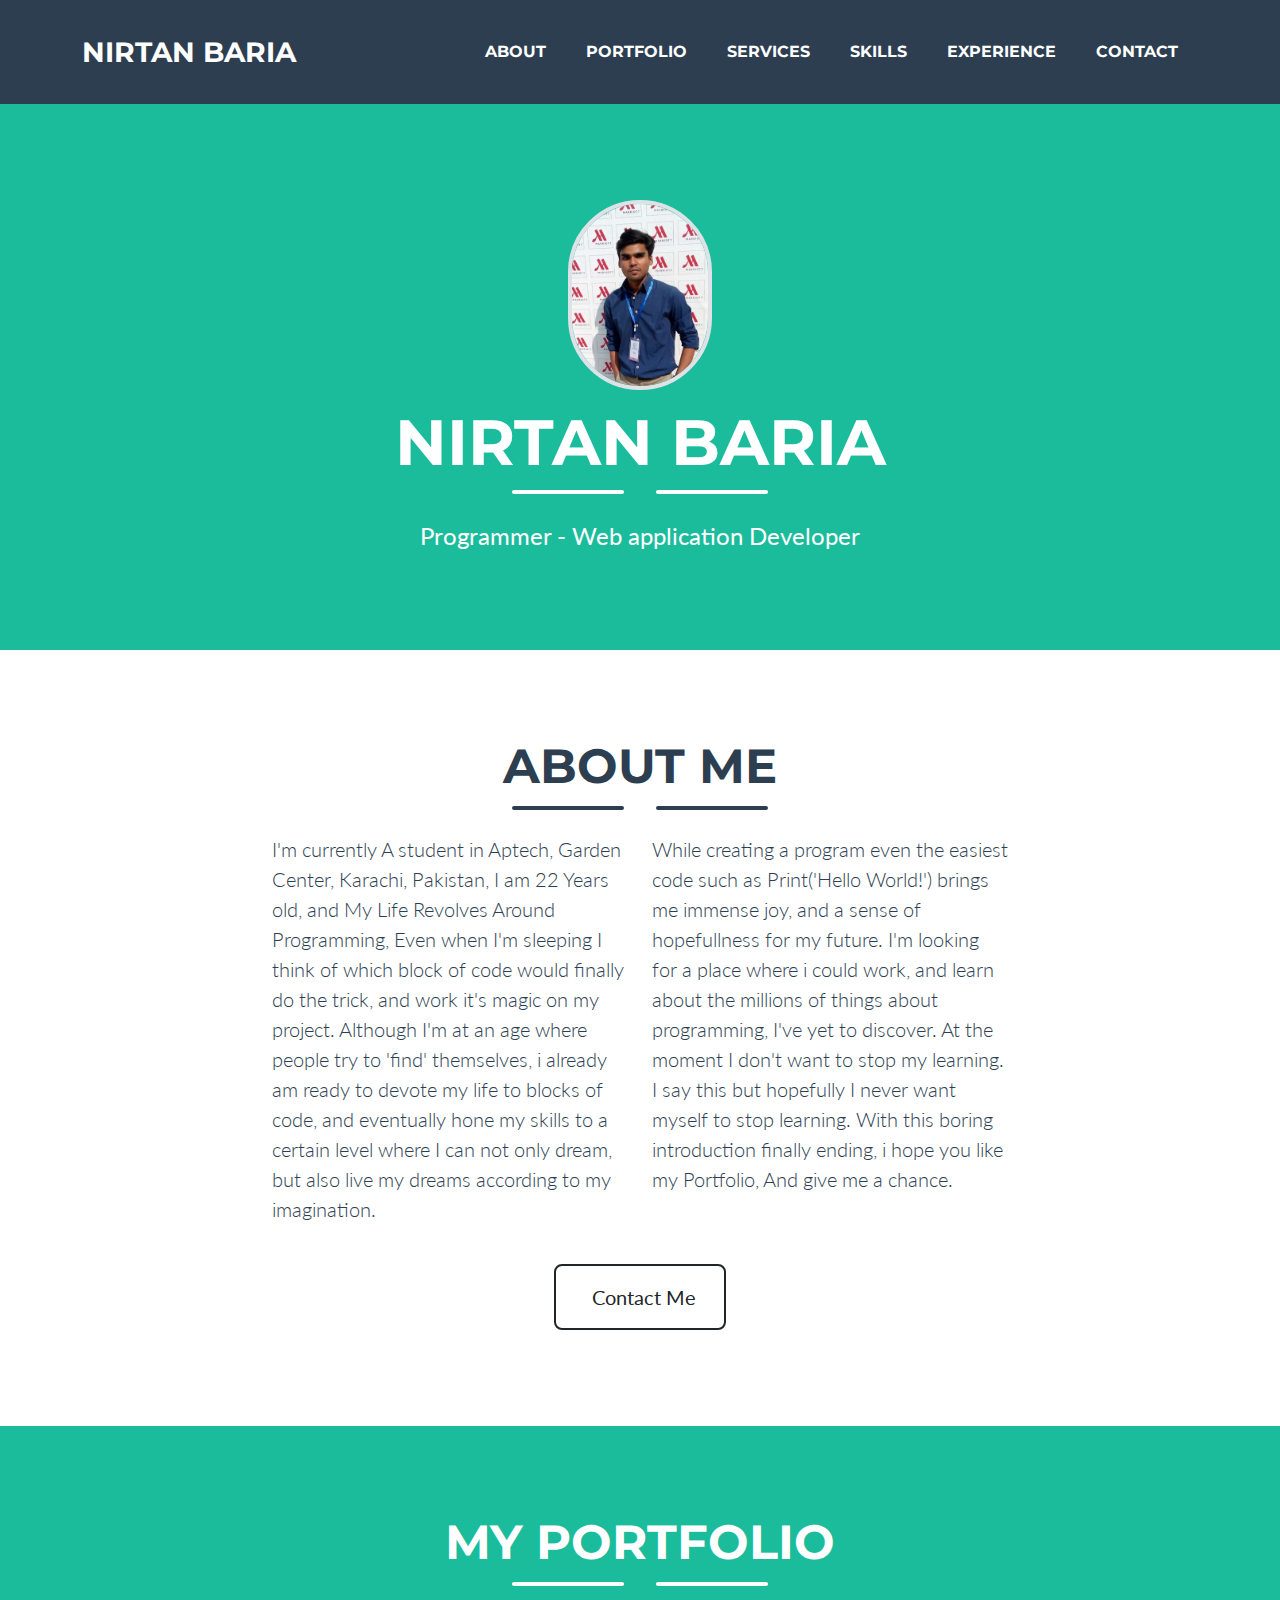
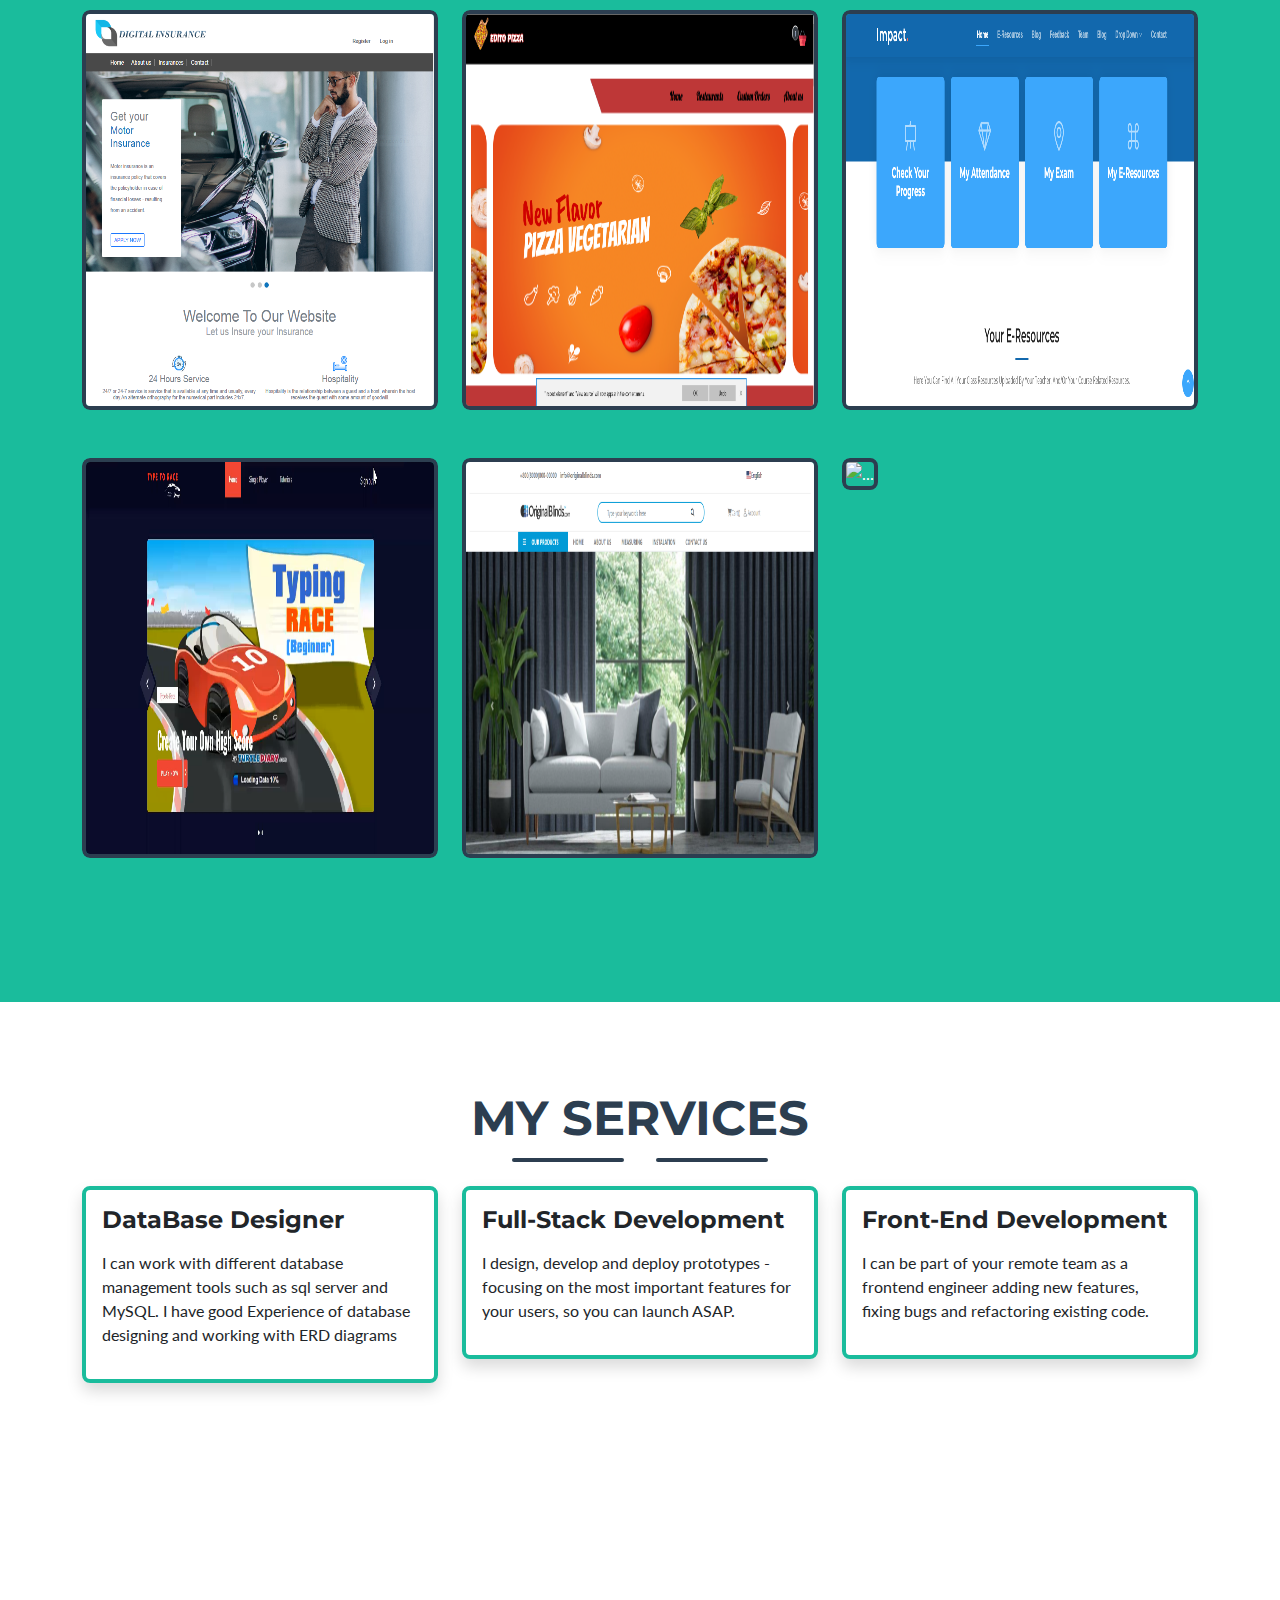
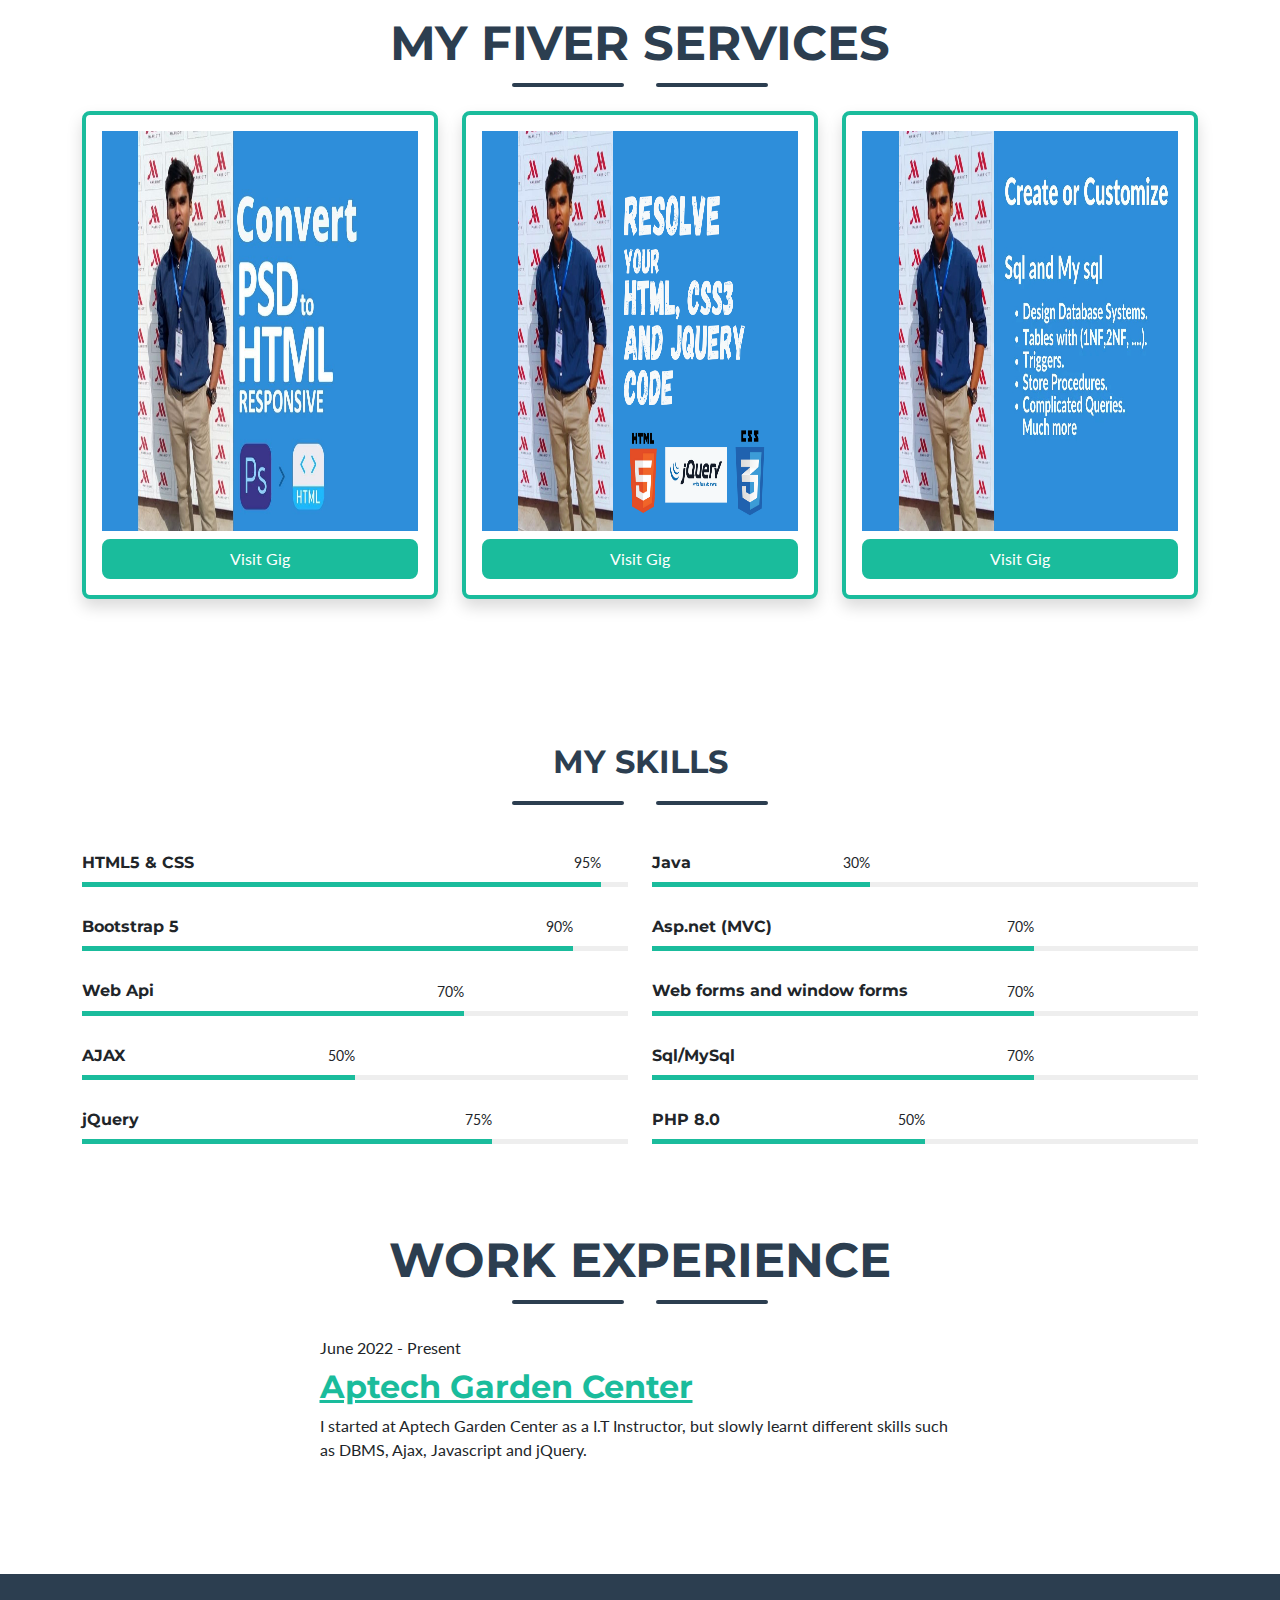
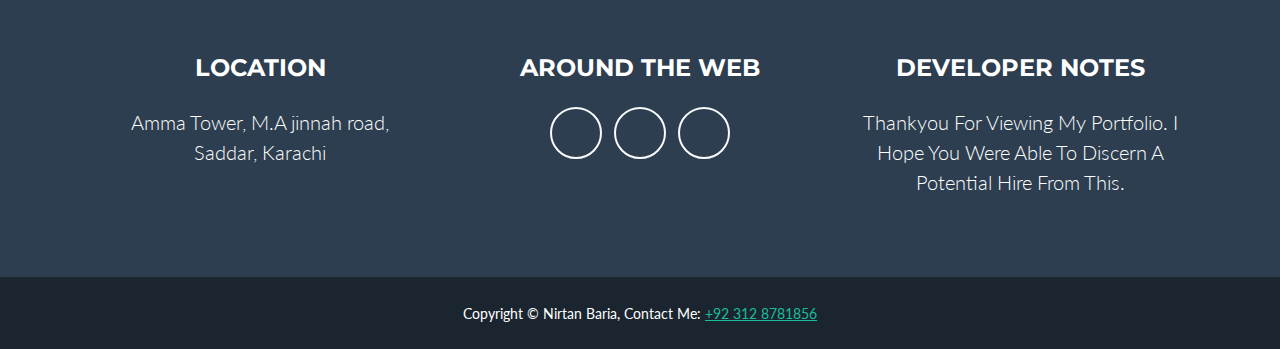
==== index.html @ 2ecce1dc "initial-commit" ====
<!DOCTYPE html>
<html lang="en">
    <head>
        <meta charset="utf-8" />
        <meta name="viewport" content="width=device-width, initial-scale=1,
            shrink-to-fit=no" />
        <meta name="description" content="" />
        <meta name="author" content="" />
        <title>Nirtan Baria</title>
        <!-- Favicon-->
        <link rel="icon" type="image/x-icon" href="assets/favicon.ico" />
        <!-- Font Awesome icons (free version)-->
        <script src="https://use.fontawesome.com/releases/v6.1.0/js/all.js"
            crossorigin="anonymous"></script>
        <!-- Google fonts-->
        <link href="https://fonts.googleapis.com/css?family=Montserrat:400,700"
            rel="stylesheet" type="text/css" />
        <link
            href="https://fonts.googleapis.com/css?family=Lato:400,700,400italic,700italic"
            rel="stylesheet" type="text/css" />
        <!-- Core theme CSS (includes Bootstrap)-->
        <link rel="stylesheet" href="css/progressbar.css">
        <link href="css/styles.css" rel="stylesheet" />
    </head>
    <body id="page-top">
        <!-- Navigation-->
        <nav class="navbar navbar-expand-lg bg-secondary text-uppercase
            fixed-top" id="mainNav">
            <div class="container">
                <a class="navbar-brand" href="#page-top">Nirtan Baria</a>
                <button class="navbar-toggler text-uppercase font-weight-bold
                    bg-primary text-white rounded" type="button"
                    data-bs-toggle="collapse" data-bs-target="#navbarResponsive"
                    aria-controls="navbarResponsive" aria-expanded="false"
                    aria-label="Toggle navigation">
                    Menu
                    <i class="fas fa-bars"></i>
                </button>
                <div class="collapse navbar-collapse" id="navbarResponsive">
                    <ul class="navbar-nav ms-auto">
                        <li class="nav-item mx-0 mx-lg-1"><a class="nav-link
                            py-3 px-0 px-lg-3 rounded" href="#about">About</a></li>
                        <li class="nav-item mx-0 mx-lg-1"><a class="nav-link
                            py-3 px-0 px-lg-3 rounded" href="#portfolio">Portfolio</a>
                        </li>
                        <li class="nav-item mx-0 mx-lg-1">
                            <a class="nav-link py-3 px-0 px-lg-3 rounded" href="#services">Services</a>
                        </li>
                        <li class="nav-item mx-0 mx-lg-1">
                            <a class="nav-link py-3 px-0 px-lg-3 rounded" href="#skills">Skills</a>
                        </li>
                        <li class="nav-item mx-0 mx-lg-1">
                            <a class="nav-link py-3 px-0 px-lg-3 rounded" href="#work">Experience</a>
                        </li>
                        <li class="nav-item mx-0 mx-lg-1"><a class="nav-link py-3 px-0 px-lg-3 rounded" href="mailto:nirten2008f@aptechgdn.net">Contact</a></li>
                    </ul>
                </div>
            </div>
        </nav>
        <!-- Masthead-->
        <header class="masthead bg-primary text-white text-center">
            <div class="container d-flex align-items-center flex-column">
                <!-- Masthead Avatar Image-->
                <img src="Images/My_image (2).jpg" alt="Nirtan Baria" width="144" class="mx-auto rounded-pill border border-4 overflow-hidden"/>
                <!-- Masthead Heading-->
                <h1 class="masthead-heading mt-4 text-uppercase mb-0">Nirtan Baria</h1>
                <!-- Icon Divider-->
                <div class="divider-custom divider-light">
                    <div class="divider-custom-line"></div>
                    <div class="divider-custom-icon"><i class="fas fa-star"></i></div>
                    <div class="divider-custom-line"></div>
                </div>
                <!-- Masthead Subheading-->
                <p class="masthead-subheading font-weight-light mb-0">Programmer - Web application Developer</p>
            </div>
        </header>
        <!-- About Section-->
        <section class="page-section text-secondary mb-0" id="about">
            <div class="container">
                <!-- About Section Heading-->
                <h2 class="page-section-heading text-center text-uppercase
                    text-secondary">About Me</h2>
                <!-- Icon Divider-->
                <div class="divider-custom divider-dark">
                    <div class="divider-custom-line"></div>
                    <div class="divider-custom-icon"><i class="fas fa-star"></i></div>
                    <div class="divider-custom-line"></div>
                </div>
                <!-- About Section Content-->
                <div class="row">
                    <div class="col-lg-4 ms-auto"><p class="lead">I'm currently A student in Aptech, Garden Center, Karachi, Pakistan, I am 22 Years old,
                        and My Life Revolves Around Programming, Even when I'm sleeping I think of which block of code would finally
                        do the trick, and work it's magic on my project. Although I'm at an age where people try to 'find' themselves, i already am 
                        ready to devote my life to blocks of code, and eventually hone my skills to a certain level where I can not only dream,
                        but also live my dreams according to my imagination.</p></div>
                    <div class="col-lg-4 me-auto"><p class="lead">While creating a program even the easiest code such as Print('Hello World!')
                        brings me immense joy, and a sense of hopefullness for my future. I'm looking for a place where i could work, and learn about the millions of things about programming, I've yet to discover.
                        At the moment I don't want to stop my learning. I say this but hopefully I never want myself to stop learning. With this boring introduction finally 
                    ending, i hope you like my Portfolio, And give me a chance.</p></div>
                </div>
                <!-- About Section Button-->
                <div class="text-center mt-4">
                    <a class="btn btn-xl btn-outline-dark"
                        href="mailto:nirten2008f@aptechgdn.net">
                        <i class="fas fa-envelope-open me-2"></i>
                        Contact Me
                    </a>
                </div>
            </div>
        </section>
        <!-- Portfolio Section-->
        <section class="page-section bg-primary text-white portfolio" id="portfolio">
            <div class="container">
                <!-- Portfolio Section Heading-->
                <h2 class="page-section-heading text-center text-uppercase
                    text-white mb-0">My Portfolio</h2>
                <!-- Icon Divider-->
                <div class="divider-custom divider-light">
                    <div class="divider-custom-line"></div>
                    <div class="divider-custom-icon"><i class="fas fa-star"></i></div>
                    <div class="divider-custom-line"></div>
                </div>
                <!-- Portfolio Grid Items-->
                <div class="row justify-content-center">
                    <!-- Portfolio Item 1-->
                    <div  style="align-items:center;display:flex;justify-content: center;" class="col-md-6 col-lg-4 mb-5">
                        <style>
                            .Project_Title{
                                height: 20vh;
                                width: 100%;
                                display: flex;
                                justify-content: center;
                                align-items: center;
                                flex-direction: column;
                                justify-content: space-evenly;
                                text-align: center;
                            }
                            .Project_Title p{
                                border:1px solid black;
                                font-size: 40px;
                                color: grey;
                                border-radius: 10px;
                                font-weight: bolder;
                                background-color: white;
                                padding:20px
                            }
                            </style>
                        <div class="portfolio-item mx-auto"
                        data-bs-toggle="modal"
                        data-bs-target="#portfolioModal1">
                        <div class="portfolio-item-caption d-flex
                            align-items-center justify-content-center h-100
                            w-100">
                            <div class="Project_Title">
                                    <p> Ditigal Insurance Company</p>                       
                                    <button class="btn btn-primary seemore"  >See Project</button>
                                 </div>  
                            <div class="portfolio-item-caption-content
                                text-center text-white"></div>
                        </div>
                        <img class="img-fluid border border-secondary border-4 rounded" src="Images/digitalinsurnce.PNG" alt="..."/>
                    </div>        
                    </div>
                    <!-- Portfolio Item 2-->
                    <div class="col-md-6 col-lg-4 mb-5">
                            <div class="portfolio-item mx-auto"
                            data-bs-toggle="modal"
                            data-bs-target="#portfolioModal1">
                            <div class="portfolio-item-caption d-flex
                                align-items-center justify-content-center h-100
                                w-100">
                                <div class="Project_Title">
                                        <p>Edito Pizza</p>                       
                                        <button class="btn btn-primary seemore">See Project</button>
                                     </div>  
                                <div class="portfolio-item-caption-content
                                    text-center text-white"></i></div>
                            </div>
                            <img class="img-fluid border border-secondary border-4 rounded" src="Images/edito.PNG" alt="..."/>
                        </div>    
                    </div>
                    <!-- Portfolio Item 3-->
                    <div class="col-md-6 col-lg-4 mb-5">
                            <div class="portfolio-item mx-auto"
                            data-bs-toggle="modal"
                            data-bs-target="#portfolioModal1">
                            <div class="portfolio-item-caption d-flex
                                align-items-center justify-content-center h-100
                                w-100">
                                <div class="Project_Title">
                                        <p>E-Studiez</p>                       
                                        <button class="btn btn-primary seemore">See Project</button>
                                     </div>  
                                <div class="portfolio-item-caption-content
                                    text-center text-white"></i></div>
                            </div>
                            <img class="img-fluid border border-secondary border-4 rounded" src="Images/document - Google Chrome 8_21_2022 7_24_20 PM.png" alt="..."/>
                        </div>    
                    </div>
                    <!-- Portfolio Item 4-->
                    <div class="col-md-6 col-lg-4 mb-5">
                            <div class="portfolio-item mx-auto"
                            data-bs-toggle="modal"
                            data-bs-target="#portfolioModal1">
                            <div class="portfolio-item-caption d-flex
                                align-items-center justify-content-center h-100
                                w-100">
                                <div class="Project_Title">
                                        <p>Type to Race</p>                       
                                        <button class="btn btn-primary seemore">See Project</button>
                                     </div>  
                                <div class="portfolio-item-caption-content
                                    text-center text-white"></i></div>
                            </div>
                            <img class="img-fluid border border-secondary border-4 rounded" src="Images/Movies & TV 11_17_2022 10_42_29 AM.png" alt="..."/>
                        </div>    
                    </div>
                    <!-- Portfolio Item 5-->
                    <div class="col-md-6 col-lg-4 mb-5">
                            <div class="portfolio-item mx-auto"
                            data-bs-toggle="modal"
                            data-bs-target="#portfolioModal1">
                            <div class="portfolio-item-caption d-flex
                                align-items-center justify-content-center h-100
                                w-100">
                                <div class="Project_Title">
                                        <p>Blinds Store</p>                       
                                        <button class="btn btn-primary seemore">See Project</button>
                                     </div>  
                                <div class="portfolio-item-caption-content
                                    text-center text-white"></i></div>
                            </div>
                            <img class="img-fluid border border-secondary border-4 rounded" src="Images/blinds.PNG" alt="..."/>
                        </div>    
                    </div>
                    <!-- Portfolio Item 6-->
                    <div class="col-md-6 col-lg-4 mb-5">
                            <div class="portfolio-item mx-auto"
                            data-bs-toggle="modal"
                            data-bs-target="#portfolioModal1">
                            <div class="portfolio-item-caption d-flex
                                align-items-center justify-content-center h-100
                                w-100">
                                <div class="Project_Title">
                                        <p>E-commerce</p>                       
                                        <button class="btn btn-primary seemore">See Project</button>
                                     </div>  
                                <div class="portfolio-item-caption-content
                                    text-center text-white"></i></div>
                            </div>
                            <img class="img-fluid border border-secondary border-4 rounded" src="Images/" alt="..."/>
                        </div>    
                    </div>
                </div>
       
            </div>
        </section>
        <!-- Services -->
        <section class="page-section portfolio" id="services">
            <div class="container">
                <!-- Portfolio Section Heading-->
                <h2 class="page-section-heading text-center text-uppercase
                    text-secondary mb-0">My Services</h2>
                <!-- Icon Divider-->
                <div class="divider-custom">
                    <div class="divider-custom-line"></div>
                    <div class="divider-custom-icon"><i class="fas fa-star"></i></div>
                    <div class="divider-custom-line"></div>
                </div>
                <!-- Portfolio Grid Items-->
                <div class="row justify-content-center">
                    <!-- Portfolio Item 1-->
                    <div class="col-md-6 col-lg-4 mb-5">
                        <div class="portfolio-item mx-auto" style="overflow: visible;">
                            <div class="d-flex align-items-center justify-content-center h-100 w-100 shadow rounded p-3 border border-primary border-4">
                                <div class="p-8 md:p-5 bg-neutral-50">
                                    <h4 class="text-lg mb-3">DataBase Designer</h4>
                                    <p> I can work with different database management tools such as sql server and MySQL. I have good Experience of database designing and working with ERD diagrams  </p>
                                </div>
                            </div>
                        </div>
                    </div>
                    <!-- Portfolio Item 2-->
                    <div class="col-md-6 col-lg-4 mb-5">
                        <div class="portfolio-item mx-auto" style="overflow: visible;">
                            <div class="d-flex align-items-center justify-content-center h-100 w-100 shadow rounded p-3 border border-primary border-4">
                                <div class="p-8 md:p-5 bg-neutral-50">
                                    <h4 class="text-lg mb-3">Full-Stack Development</h4>
                                    <p>
                                        I design, develop and deploy prototypes - focusing on the most important features for your users, so you can launch ASAP.
                                    </p>
                                </div>
                            </div>
                        </div>
                    </div>
                    <!-- Portfolio Item 3-->
                <div class="col-md-6 col-lg-4 mb-5">
                        <div class="portfolio-item mx-auto" style="overflow: visible;">
                            <div class="d-flex align-items-center justify-content-center h-100 w-100 shadow rounded p-3 border border-primary border-4">
                                <div class="p-8 md:p-5 bg-neutral-50">
                                    <h4 class="text-lg mb-3">Front-End Development </h4>
                                    <p>
                                        I can be part of your remote team as a frontend engineer adding new features, fixing bugs and refactoring existing code.
                                    </p>
                                </div>
                            </div>
                        </div>
                    </div> 
                </div>
            </div>
        </section>
         <!-- Fiver Section -->
         <section class="page-section portfolio" id="services">
                <div class="container">
                    <!-- Portfolio Section Heading-->
                    <h2 class="page-section-heading text-center text-uppercase
                        text-secondary mb-0">My Fiver Services</h2>
                    <!-- Icon Divider-->
                    <div class="divider-custom">
                        <div class="divider-custom-line"></div>
                        <div class="divider-custom-icon"><i class="fas fa-star"></i></div>
                        <div class="divider-custom-line"></div>
                    </div>
                    <!-- Portfolio Grid Items-->
                    <div class="row justify-content-center">
                        <!-- Portfolio Item 1-->
                        <div class="col-md-6 col-lg-4 mb-5">
                            <div class="portfolio-item mx-auto" style="overflow: visible;">
                                <div class="d-flex align-items-center justify-content-center h-100 w-100 shadow rounded p-3 border border-primary border-4">
                                        <div class="Portfolio_Title">
                                                <img src="./assets/fiverrImage/Add a heading.jpg" class="img-fluid w-100" alt="">
                                              <button class="btn btn-primary w-100 mt-2" onclick="window.location.href = 'https://www.fiverr.com/share/g5ZmLb';" >Visit Gig</button>
                                        </div>
                                </div>
                            </div>
                        </div>
                        <!-- Portfolio Item 2-->
                        <div class="col-md-6 col-lg-4 mb-5">
                            <div class="portfolio-item mx-auto" style="overflow: visible;">
                                <div class="d-flex align-items-center justify-content-center h-100 w-100 shadow rounded p-3 border border-primary border-4">
                                        <div class="Portfolio_Title">
                                                <img src="./assets/fiverrImage/Resolve_errors.png" class="img-fluid w-100" alt="">
                                              <button class="btn btn-primary w-100 mt-2" onclick="window.location.href = 'https://www.fiverr.com/share/NYzBAV';" >Visit Gig</button>
                                        </div>
                                </div>
                            </div>
                        </div>
                        <!-- Portfolio Item 3-->
                    <div class="col-md-6 col-lg-4 mb-5">
                            <div class="portfolio-item mx-auto" style="overflow: visible;">
                                <div class="d-flex align-items-center justify-content-center h-100 w-100 shadow rounded p-3 border border-primary border-4">
                                        <div class="Portfolio_Title">
                                                <img src="./assets/fiverrImage/databaseimag.jpeg" class="img-fluid w-100" alt="">
                                              <button class="btn btn-primary w-100 mt-2" onclick="window.location.href = 'https://www.fiverr.com/share/5NBG46'" >Visit Gig</button>
                                        </div>
                                </div>
                            </div>
                        </div> 
                    </div>
                </div>
            </section>
        <!-- Skills Section -->
        <div class="container" id="skills">
            <!-- Portfolio Section Heading-->
                <h2 class="page-section-heading text-center text-uppercase
                    text-secondary mb-0">My Skills</h2>
                <!-- Icon Divider-->
                <div class="divider-custom">
                    <div class="divider-custom-line"></div>
                    <div class="divider-custom-icon"><i class="fas fa-star"></i></div>
                    <div class="divider-custom-line"></div>
                </div>
            <!-- <div class="row sm-m-25px-b m-35px-b">
                <div class="col-md-12">
                    <div class="section-title">
                        <h3 class="dark-color text-uppercase">My Skills</h3>
                        <p class="text-uppercase small">A Lead UX &amp; UI designer based in Canada</p>
                    </div>
                </div>
            </div> -->
            <div class="row justify-content-between">
                <div class="col-lg-6 m-15px-tb mt-4">
                    <!-- skill -->
                    <div class="skill-lt">
                        <h6 class="dark-color">HTML5 & CSS</h6>
                        <div class="skill-bar">
                            <div class="skill-bar-in bg-primary" role="progressbar" aria-valuenow="95" aria-valuemin="0" aria-valuemax="100" style="width: 95%;">
                                <span>95%</span>
                            </div>
                        </div>
                    </div>
                    <!-- end skill -->
                    <!-- skill -->
                    <div class="skill-lt">
                        <h6 class="dark-color">Bootstrap 5</h6>
                        <div class="skill-bar">
                            <div class="skill-bar-in bg-primary" role="progressbar" aria-valuenow="90" aria-valuemin="0" aria-valuemax="100" style="width: 90%;">
                                <span>90%</span>
                            </div>
                        </div>
                    </div>
                    <!-- end skill -->
                    <!-- skill -->
                    <div class="skill-lt">
                        <h6 class="dark-color">Web Api</h6>
                        <div class="skill-bar">
                            <div class="skill-bar-in bg-primary" role="progressbar" aria-valuenow="70" aria-valuemin="0" aria-valuemax="100" style="width: 70%;">
                                <span>70%</span>
                            </div>
                        </div>
                    </div><!-- /skill -->
                    <!-- end skill -->
                    <!-- skill -->
                    <div class="skill-lt">
                        <h6 class="dark-color">AJAX</h6>
                        <div class="skill-bar">
                            <div class="skill-bar-in bg-primary" role="progressbar" aria-valuenow="50" aria-valuemin="0" aria-valuemax="100" style="width: 50%;">
                                <span>50%</span>
                            </div>
                        </div>
                    </div>
                    <!-- end skill -->
                    <!-- skill -->
                    <div class="skill-lt">
                        <h6 class="dark-color">jQuery</h6>
                        <div class="skill-bar">
                            <div class="skill-bar-in bg-primary" role="progressbar" aria-valuenow="75" aria-valuemin="0" aria-valuemax="100" style="width: 75%;">
                                <span>75%</span>
                            </div>
                        </div>
                    </div>
                    <!-- end skill -->
                </div>
                <div class="col-lg-6 m-15px-tb mt-4">
                    <!-- skill -->
                    <div class="skill-lt">
                        <h6 class="dark-color">Java</h6>
                        <div class="skill-bar">
                            <div class="skill-bar-in bg-primary" role="progressbar" aria-valuenow="40" aria-valuemin="0" aria-valuemax="100" style="width: 40%;">
                                <span>30%</span>
                            </div>
                        </div>
                    </div>
                    <!-- end skill -->
                    <!-- skill -->
                    <div class="skill-lt">
                        <h6 class="dark-color">Asp.net (MVC)</h6>
                        <div class="skill-bar">
                            <div class="skill-bar-in bg-primary" role="progressbar" aria-valuenow="70" aria-valuemin="0" aria-valuemax="100" style="width: 70%;">
                                <span>70%</span>
                            </div>
                        </div>
                    </div>
                    <!-- end skill -->
                    <!-- skill -->
                    <div class="skill-lt">
                        <h6 class="dark-color">Web forms and window forms</h6>
                        <div class="skill-bar">
                            <div class="skill-bar-in bg-primary" role="progressbar" aria-valuenow="70" aria-valuemin="0" aria-valuemax="100" style="width: 70%;">
                                <span>70%</span>
                            </div>
                        </div>
                    </div><!-- /skill -->
                    <!-- end skill -->
                    <!-- skill -->
                    <div class="skill-lt">
                        <h6 class="dark-color">Sql/MySql</h6>
                        <div class="skill-bar">
                            <div class="skill-bar-in bg-primary" role="progressbar" aria-valuenow="70" aria-valuemin="0" aria-valuemax="100" style="width: 70%;">
                                <span>70%</span>
                            </div>
                        </div>
                    </div>
                    <!-- end skill -->
                    <!-- skill -->
                    <div class="skill-lt">
                        <h6 class="dark-color">PHP 8.0</h6>
                        <div class="skill-bar">
                            <div class="skill-bar-in bg-primary" role="progressbar" aria-valuenow="50" aria-valuemin="0" aria-valuemax="100" style="width: 50%;">
                                <span>50%</span>
                            </div>
                        </div>
                    </div>
                    <!-- end skill -->
                </div>
            </div>
        </div>
        <!-- Contact Section-->
        <section class="page-section" id="work">
            <div class="container">
                <!-- Contact Section Heading-->
                <h2 class="page-section-heading text-center text-uppercase
                    text-secondary mb-0">Work Experience</h2>
                <!-- Icon Divider-->
                <div class="divider-custom">
                    <div class="divider-custom-line"></div>
                    <div class="divider-custom-icon"><i class="fas fa-star"></i></div>
                    <div class="divider-custom-line"></div>
                </div>
                <!-- Contact Section Form-->
                <div class="row justify-content-center">
                    <div class="col-lg-8 col-xl-7">
                        <section class="my-16">
                            <div>
                                <div class="mb-10 md:flex md:space-x-8">
                                    <p class="text-gray-500 text-sm my-2
                                        md:w-3/12 md:text-right pt-1.5">June 2022<!-- -->
                                        - <!-- -->Present</p>
                                        <div class="md:flex flex-wrap items-center justify-between md:w-8/12">
                                        <div class="flex my-2">
                                            <h2 class="text-xl mr-5">
                                                <a href="https://www.facebook.com/AptechGardenCenter/" target="_blank" rel="nofollow noreferrer">Aptech Garden Center</a>
                                            </h2>
                                        </div>
                                        <p>I started at Aptech Garden Center as a I.T Instructor, but slowly learnt different skills
                                            such as DBMS, Ajax, Javascript and jQuery. </p>
                                        </div>
                                    </div>
                            </section>

                        </div>
                    </div>
                </div>
            </section>
            <!-- Footer-->
            <footer class="footer text-center">
                <div class="container">
                    <div class="row">
                        <!-- Footer Location-->
                        <div class="col-lg-4 mb-5 mb-lg-0">
                            <h4 class="text-uppercase mb-4">Location</h4>
                            <p class="lead mb-0">
                                Amma Tower, M.A jinnah road,
                                <br />
                                Saddar, Karachi
                            </p>
                        </div>
                        <!-- Footer Social Icons-->
                        <div class="col-lg-4 mb-5 mb-lg-0 mb-4">
                            <h4 class="text-uppercase mb-4">Around the Web</h4>
                            <a class="btn btn-outline-light btn-social mx-1"
                                href="https://github.com/CodeWithNirtan?tab=repositories" target="_blank"><i class="fab fa-fw fa-github"></i></a>
                            <a class="btn btn-outline-light btn-social mx-1"
                                href="https://www.linkedin.com/in/nirten-0bb4511b8/" target="_blank"><i class="fab fa-fw fa-linkedin-in"></i></a>
                            <a class="btn btn-outline-light btn-social mx-1"
                                href="mailto:nirten2008f@aptechgdn.net" target="_blank"><i class="fas fa-envelope-open"></i></a> 
                        </div>
                        <!-- Footer About Text-->
                        <div class="col-lg-4">
                            <h4 class="text-uppercase mb-4">Developer Notes</h4>
                            <p class="lead mb-0">
                                Thankyou For Viewing My Portfolio. I Hope You Were Able To Discern A Potential Hire From This.
                            </p>
                        </div>
                    </div>
                </div>
            </footer>
            <!-- Copyright Section -->
            <div class="copyright py-4 text-center text-white">
                <div class="container"><small>Copyright &copy; Nirtan Baria, Contact Me: <a href="tel:+92 3128781856">+92 312 8781856</a></small></div>
            </div>
            <!-- Portfolio Modals-->
            <!-- Portfolio Modal 1-->
            <div class="portfolio-modal modal fade" id="portfolioModal1"
                tabindex="-1" aria-labelledby="portfolioModal1"
                aria-hidden="true">
                <div class="modal-dialog modal-xl">
                    <div class="modal-content">
                        <div class="modal-header border-0"><button
                                class="btn-close" type="button"
                                data-bs-dismiss="modal" aria-label="Close"></button></div>
                        <div class="modal-body text-center pb-5">
                            <div class="container">
                                <div class="row justify-content-center">
                                    <div class="col-lg-8">
                                        <!-- Portfolio Modal - Title-->
                                        <h2 class="portfolio-modal-title
                                            text-secondary text-uppercase mb-0">Picnic Games</h2>
                                        <!-- Icon Divider-->
                                        <div class="divider-custom">
                                            <div class="divider-custom-line"></div>
                                            <div class="divider-custom-icon"><i
                                                    class="fas fa-star"></i></div>
                                            <div class="divider-custom-line"></div>
                                        </div>
                                        <!-- Portfolio Modal - Image-->
                                        <img class="img-fluid rounded mb-5"
                                            src="Images/Picnic-Games_ Picnic Getaways - Google Chrome 5_16_2022 3_22_39 PM.png"
                                            alt="..." />
                                        <!-- Portfolio Modal - Text-->
                                        <p class="mb-4">My First FrontEnd Design Website. An Idea Based Website Where You Can Find Amazing Picnic And Game Ideas</p>
                                        <a href="https://as-hsm53.github.io/PicnicGames/Pages/Outdoor-Picnic.html"><button class="btn btn-primary">
                                            Visit Website
                                        </button></a>
                                    </div>
                                </div>
                            </div>
                        </div>
                    </div>
                </div>
            </div>
            <!-- Portfolio Modal 2-->
            <div class="portfolio-modal modal fade" id="portfolioModal2"
                tabindex="-1" aria-labelledby="portfolioModal2"
                aria-hidden="true">
                <div class="modal-dialog modal-xl">
                    <div class="modal-content">
                        <div class="modal-header border-0"><button
                                class="btn-close" type="button"
                                data-bs-dismiss="modal" aria-label="Close"></button></div>
                        <div class="modal-body text-center pb-5">
                            <div class="container">
                                <div class="row justify-content-center">
                                    <div class="col-lg-8">
                                        <!-- Portfolio Modal - Title-->
                                        <h2 class="portfolio-modal-title
                                            text-secondary text-uppercase mb-0">E-Studiez</h2>
                                        <!-- Icon Divider-->
                                        <div class="divider-custom">
                                            <div class="divider-custom-line"></div>
                                            <div class="divider-custom-icon"><i
                                                    class="fas fa-star"></i></div>
                                            <div class="divider-custom-line"></div>
                                        </div>
                                        <!-- Portfolio Modal - Image-->
                                        <img class="img-fluid rounded mb-5"
                                            src="Images/document - Google Chrome 8_21_2022 7_24_20 PM.png"
                                            alt="..." />
                                        <!-- Portfolio Modal - Text-->
                                        <p class="mb-4">A MVC .Net Project Of A Student, Teacher, And Parent Portal. Where Teachers Can Upload Marksheets. And Parents/Students Can View Their Progress. </p>
                                        <a href="https://github.com/CodeWithNirtan/E_Studies" target="_blank"><button class="btn btn-primary">
                                            Visit Website
                                        </button></a>
                                    </div>
                                </div>
                            </div>
                        </div>
                    </div>
                </div>
            </div>
            <!-- Portfolio Modal 3-->
            <div class="portfolio-modal modal fade" id="portfolioModal3"
                tabindex="-1" aria-labelledby="portfolioModal3"
                aria-hidden="true">
                <div class="modal-dialog modal-xl">
                    <div class="modal-content">
                        <div class="modal-header border-0"><button
                                class="btn-close" type="button"
                                data-bs-dismiss="modal" aria-label="Close"></button></div>
                        <div class="modal-body text-center pb-5">
                            <div class="container">
                                <div class="row justify-content-center">
                                    <div class="col-lg-8">
                                        <!-- Portfolio Modal - Title-->
                                        <h2 class="portfolio-modal-title
                                            text-secondary text-uppercase mb-0">Circus
                                            Tent</h2>
                                        <!-- Icon Divider-->
                                        <div class="divider-custom">
                                            <div class="divider-custom-line"></div>
                                            <div class="divider-custom-icon"><i
                                                    class="fas fa-star"></i></div>
                                            <div class="divider-custom-line"></div>
                                        </div>
                                        <!-- Portfolio Modal - Image-->
                                        <img class="img-fluid rounded mb-5"
                                            src="assets/img/portfolio/circus.png"
                                            alt="..." />
                                        <!-- Portfolio Modal - Text-->
                                        <p class="mb-4">Lorem ipsum dolor sit
                                            amet, consectetur adipisicing elit.
                                            Mollitia neque assumenda ipsam
                                            nihil, molestias magnam, recusandae
                                            quos quis inventore quisquam velit
                                            asperiores, vitae? Reprehenderit
                                            soluta, eos quod consequuntur
                                            itaque. Nam.</p>
                                        <button class="btn btn-primary"
                                            data-bs-dismiss="modal">
                                            <i class="fas fa-xmark fa-fw"></i>
                                            Close Window
                                        </button>
                                    </div>
                                </div>
                            </div>
                        </div>
                    </div>
                </div>
            </div>
            <!-- Portfolio Modal 4-->
            <div class="portfolio-modal modal fade" id="portfolioModal4"
                tabindex="-1" aria-labelledby="portfolioModal4"
                aria-hidden="true">
                <div class="modal-dialog modal-xl">
                    <div class="modal-content">
                        <div class="modal-header border-0"><button
                                class="btn-close" type="button"
                                data-bs-dismiss="modal" aria-label="Close"></button></div>
                        <div class="modal-body text-center pb-5">
                            <div class="container">
                                <div class="row justify-content-center">
                                    <div class="col-lg-8">
                                        <!-- Portfolio Modal - Title-->
                                        <h2 class="portfolio-modal-title
                                            text-secondary text-uppercase mb-0">Controller</h2>
                                        <!-- Icon Divider-->
                                        <div class="divider-custom">
                                            <div class="divider-custom-line"></div>
                                            <div class="divider-custom-icon"><i
                                                    class="fas fa-star"></i></div>
                                            <div class="divider-custom-line"></div>
                                        </div>
                                        <!-- Portfolio Modal - Image-->
                                        <img class="img-fluid rounded mb-5"
                                            src="assets/img/portfolio/game.png"
                                            alt="..." />
                                        <!-- Portfolio Modal - Text-->
                                        <p class="mb-4">Lorem ipsum dolor sit
                                            amet, consectetur adipisicing elit.
                                            Mollitia neque assumenda ipsam
                                            nihil, molestias magnam, recusandae
                                            quos quis inventore quisquam velit
                                            asperiores, vitae? Reprehenderit
                                            soluta, eos quod consequuntur
                                            itaque. Nam.</p>
                                        <button class="btn btn-primary"
                                            data-bs-dismiss="modal">
                                            <i class="fas fa-xmark fa-fw"></i>
                                            Close Window
                                        </button>
                                    </div>
                                </div>
                            </div>
                        </div>
                    </div>
                </div>
            </div>
            <!-- Portfolio Modal 5-->
            <div class="portfolio-modal modal fade" id="portfolioModal5"
                tabindex="-1" aria-labelledby="portfolioModal5"
                aria-hidden="true">
                <div class="modal-dialog modal-xl">
                    <div class="modal-content">
                        <div class="modal-header border-0"><button
                                class="btn-close" type="button"
                                data-bs-dismiss="modal" aria-label="Close"></button></div>
                        <div class="modal-body text-center pb-5">
                            <div class="container">
                                <div class="row justify-content-center">
                                    <div class="col-lg-8">
                                        <!-- Portfolio Modal - Title-->
                                        <h2 class="portfolio-modal-title
                                            text-secondary text-uppercase mb-0">Locked
                                            Safe</h2>
                                        <!-- Icon Divider-->
                                        <div class="divider-custom">
                                            <div class="divider-custom-line"></div>
                                            <div class="divider-custom-icon"><i
                                                    class="fas fa-star"></i></div>
                                            <div class="divider-custom-line"></div>
                                        </div>
                                        <!-- Portfolio Modal - Image-->
                                        <img class="img-fluid rounded mb-5"
                                            src="assets/img/portfolio/safe.png"
                                            alt="..." />
                                        <!-- Portfolio Modal - Text-->
                                        <p class="mb-4">Lorem ipsum dolor sit
                                            amet, consectetur adipisicing elit.
                                            Mollitia neque assumenda ipsam
                                            nihil, molestias magnam, recusandae
                                            quos quis inventore quisquam velit
                                            asperiores, vitae? Reprehenderit
                                            soluta, eos quod consequuntur
                                            itaque. Nam.</p>
                                        <button class="btn btn-primary"
                                            data-bs-dismiss="modal">
                                            <i class="fas fa-xmark fa-fw"></i>
                                            Close Window
                                        </button>
                                    </div>
                                </div>
                            </div>
                        </div>
                    </div>
                </div>
            </div>
            <!-- Portfolio Modal 6-->
            <div class="portfolio-modal modal fade" id="portfolioModal6"
                tabindex="-1" aria-labelledby="portfolioModal6"
                aria-hidden="true">
                <div class="modal-dialog modal-xl">
                    <div class="modal-content">
                        <div class="modal-header border-0"><button
                                class="btn-close" type="button"
                                data-bs-dismiss="modal" aria-label="Close"></button></div>
                        <div class="modal-body text-center pb-5">
                            <div class="container">
                                <div class="row justify-content-center">
                                    <div class="col-lg-8">
                                        <!-- Portfolio Modal - Title-->
                                        <h2 class="portfolio-modal-title
                                            text-secondary text-uppercase mb-0">Submarine</h2>
                                        <!-- Icon Divider-->
                                        <div class="divider-custom">
                                            <div class="divider-custom-line"></div>
                                            <div class="divider-custom-icon"><i
                                                    class="fas fa-star"></i></div>
                                            <div class="divider-custom-line"></div>
                                        </div>
                                        <!-- Portfolio Modal - Image-->
                                        <img class="img-fluid rounded mb-5"
                                            src="assets/img/portfolio/submarine.png"
                                            alt="..." />
                                        <!-- Portfolio Modal - Text-->
                                        <p class="mb-4">Lorem ipsum dolor sit
                                            amet, consectetur adipisicing elit.
                                            Mollitia neque assumenda ipsam
                                            nihil, molestias magnam, recusandae
                                            quos quis inventore quisquam velit
                                            asperiores, vitae? Reprehenderit
                                            soluta, eos quod consequuntur
                                            itaque. Nam.</p>
                                        <button class="btn btn-primary"
                                            data-bs-dismiss="modal">
                                            <i class="fas fa-xmark fa-fw"></i>
                                            Close Window
                                        </button>
                                    </div>
                                </div>
                            </div>
                        </div>
                    </div>
                </div>
            </div>
            <!-- Bootstrap core JS-->
            <script
                src="https://cdn.jsdelivr.net/npm/bootstrap@5.1.3/dist/js/bootstrap.bundle.min.js"></script>
            <!-- Core theme JS-->
            <script src="js/scripts.js"></script>
            <!-- * * * * * * * * * * * * * * * * * * * * * * * * * * * * * * * * * * * * * * * *-->
            <!-- * *                               SB Forms JS                               * *-->
            <!-- * * Activate your form at https://startbootstrap.com/solution/contact-forms * *-->
            <!-- * * * * * * * * * * * * * * * * * * * * * * * * * * * * * * * * * * * * * * * *-->
            <script src="https://cdn.startbootstrap.com/sb-forms-latest.js"></script>
        </body>
    </html>
---- css/progressbar.css ----
.skill-lt:not(:first-child) {
    margin-top: 30px;
}
.skill-lt h6 {
    font-size: 16px;
    margin: 0 0 10px;
}
.skill-lt .skill-bar {
    position: relative;
    background: #eee;
}
.skill-lt .skill-bar .skill-bar-in {
    width: 0px;
    height: 5px;
    position: relative;
}
.skill-lt .skill-bar .skill-bar-in span {
    position: absolute;
    right: 0;
    top: -30px;
    font-size: 14px;
}
.skill-lt.md .skill-bar .skill-bar-in {
    height: 8px;
}
.skill-lt.lg .skill-bar .skill-bar-in {
    height: 10px;
}
.skill-lt.light .skill-bar {
    background: var(--bs-primary);
}
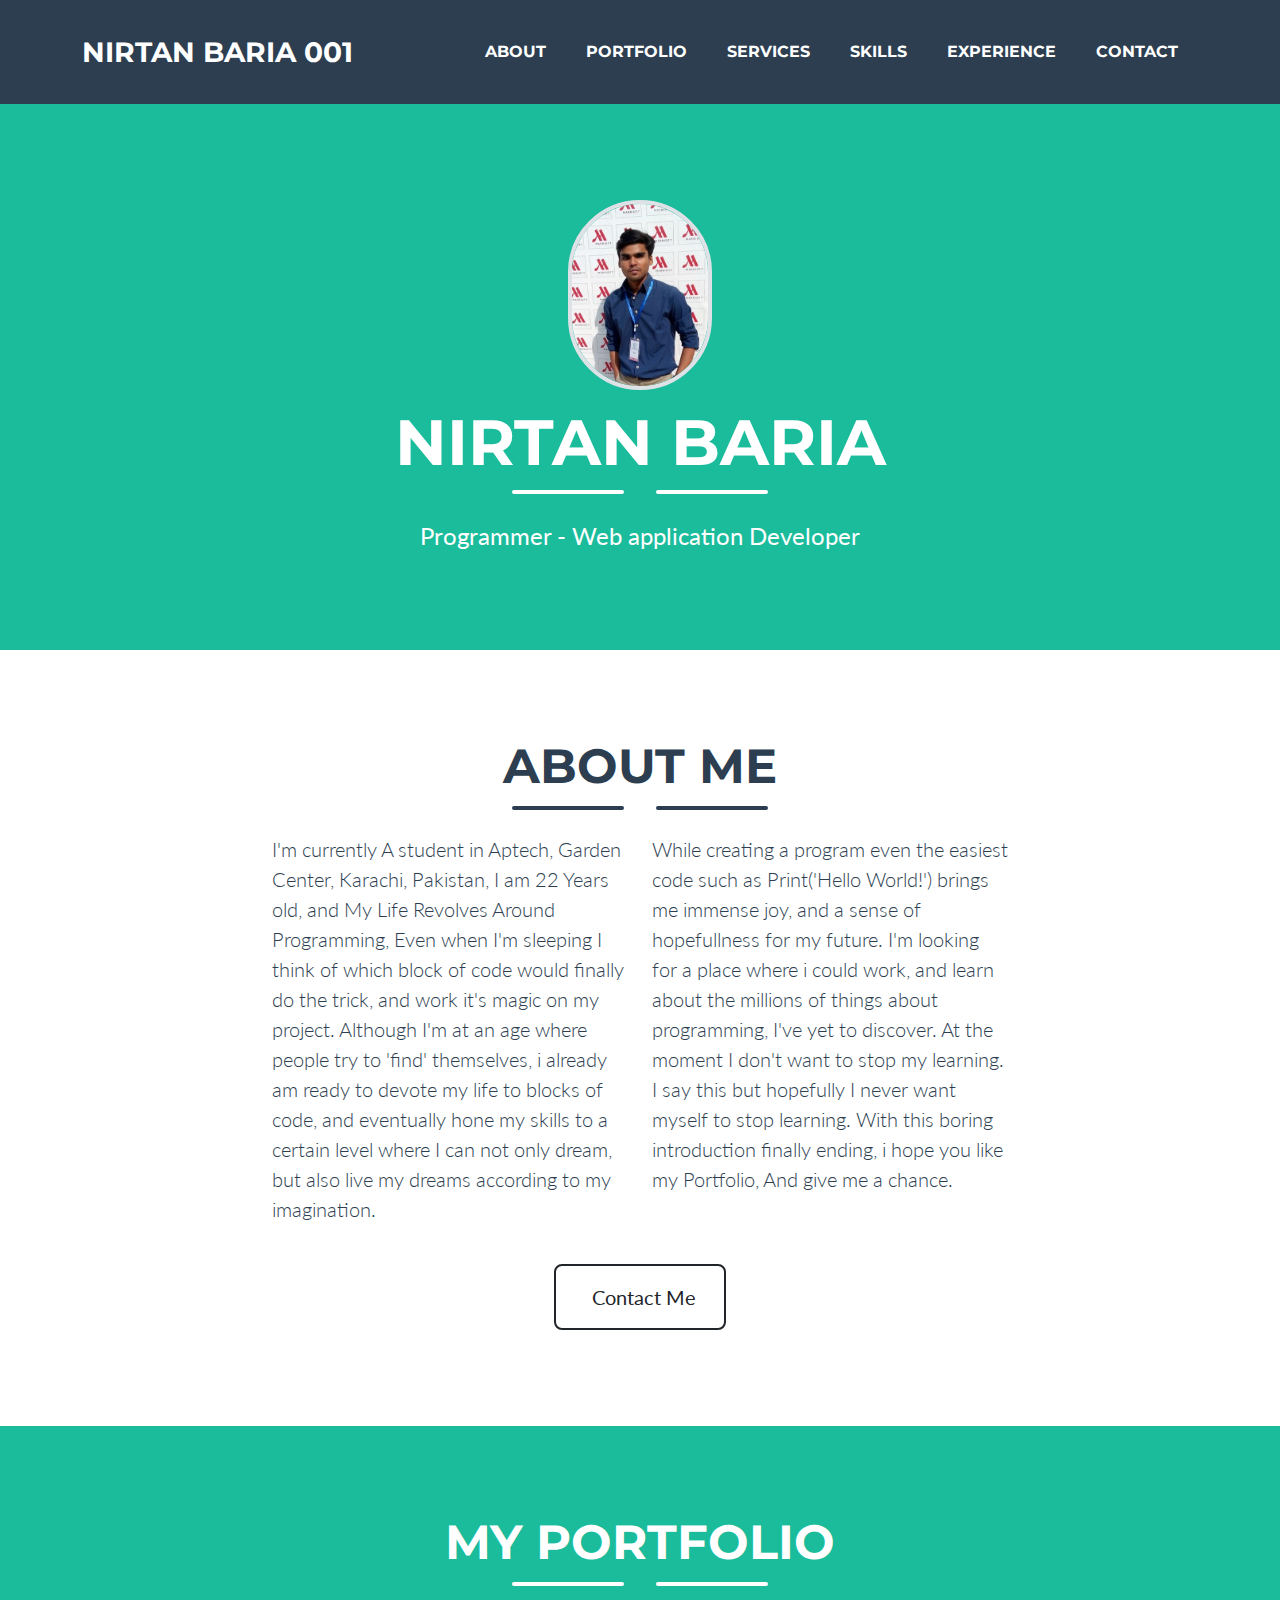
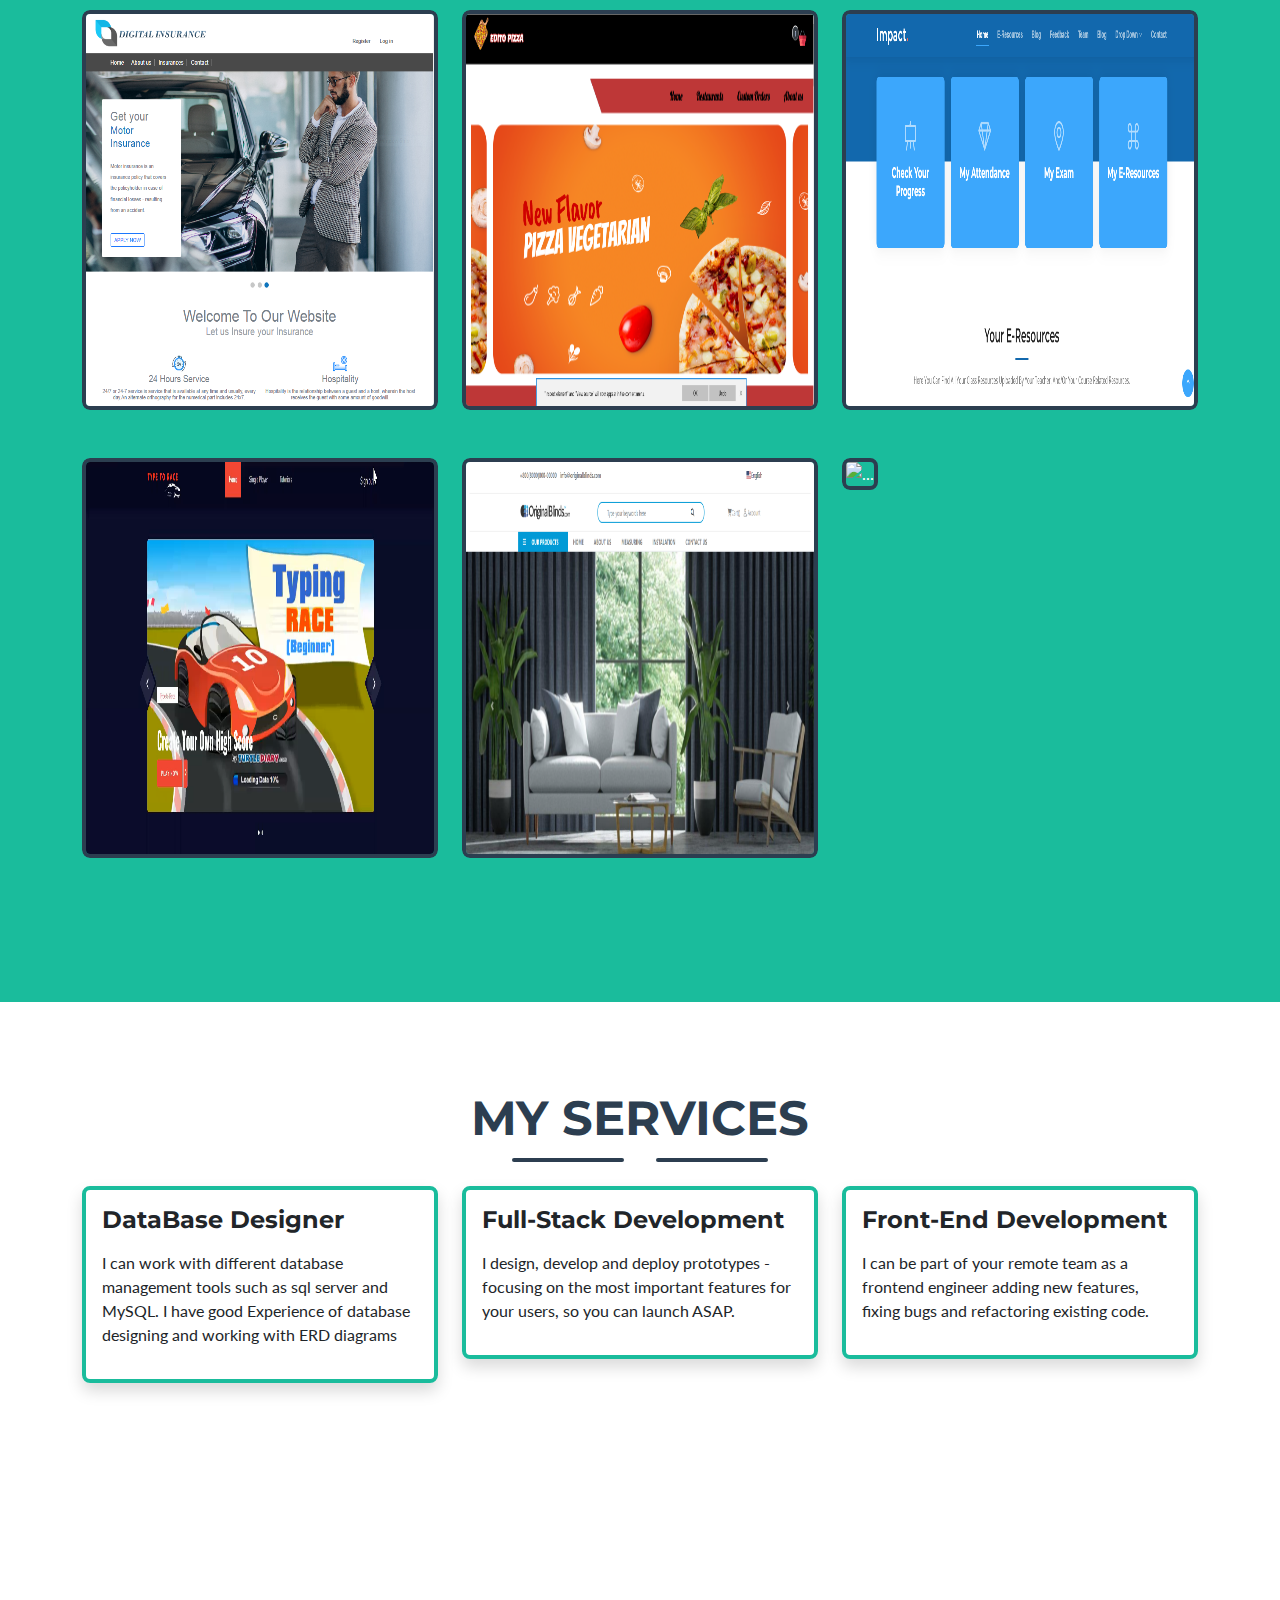
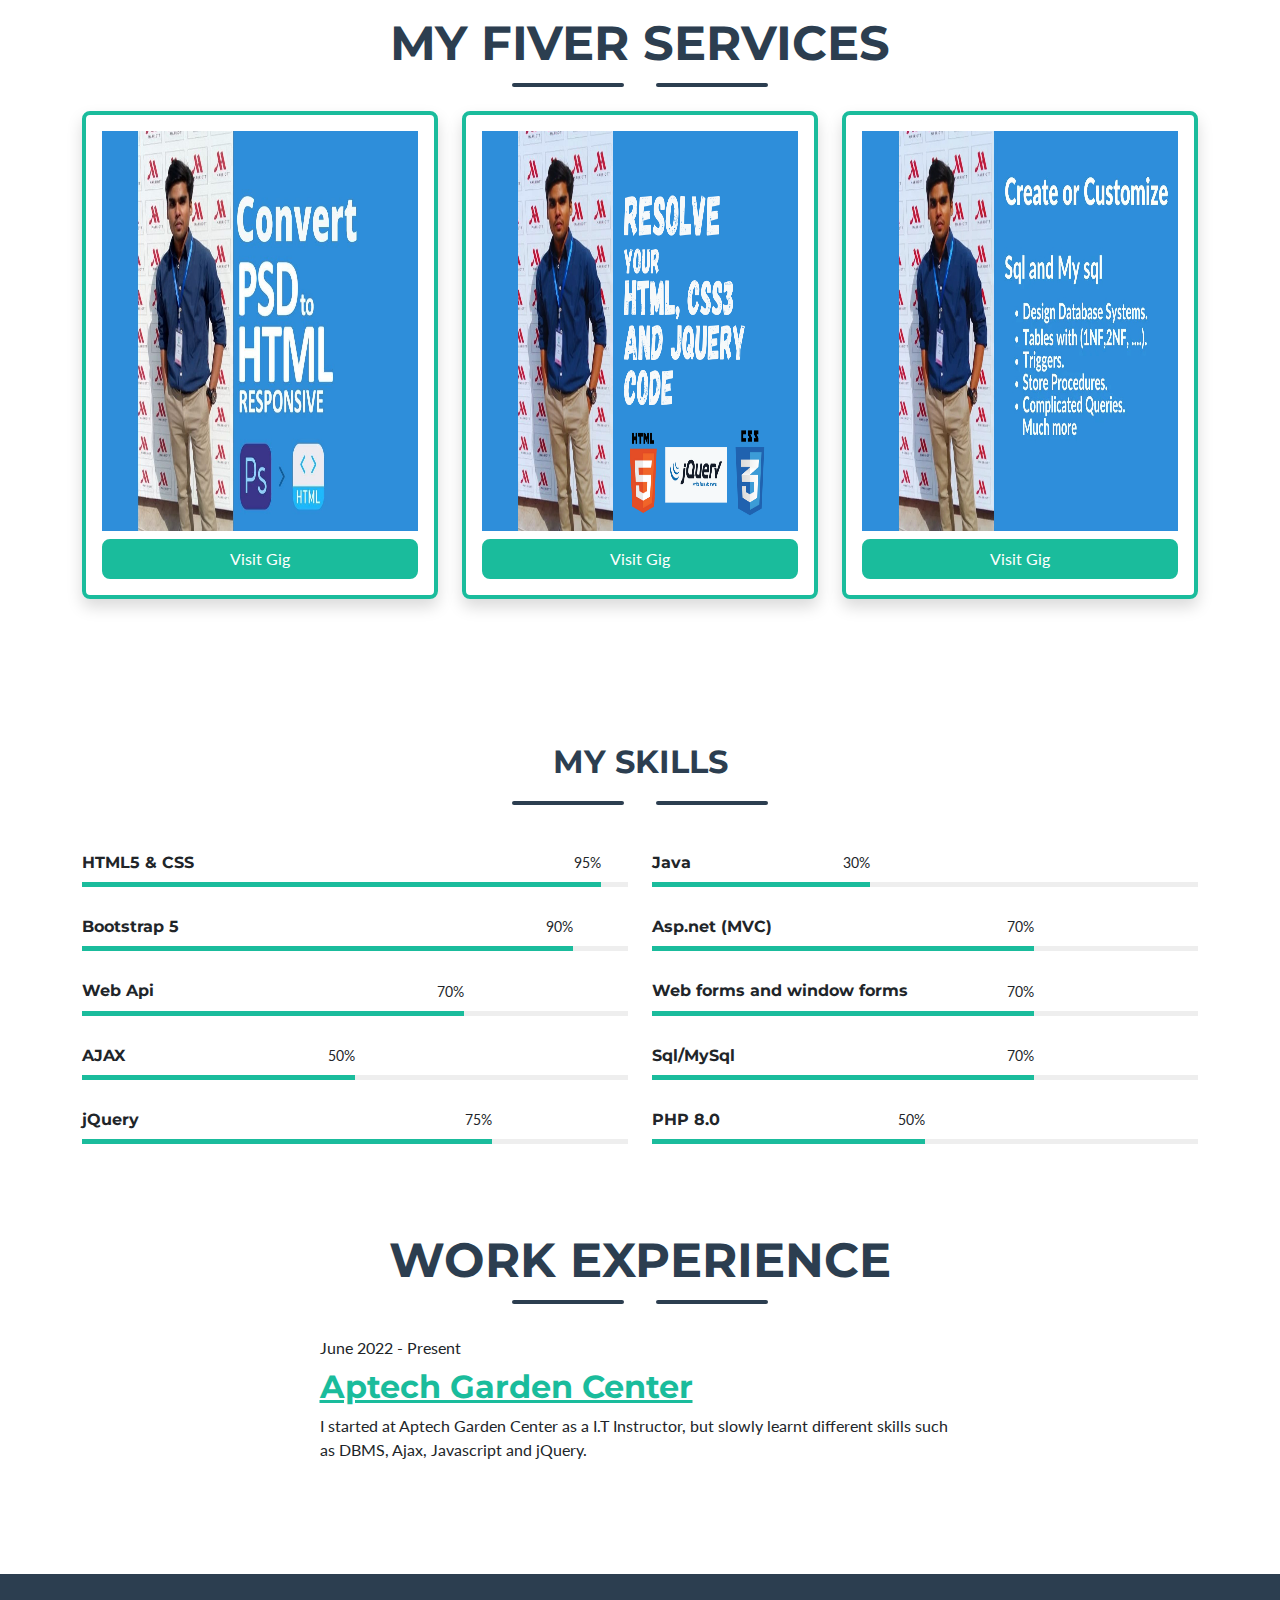
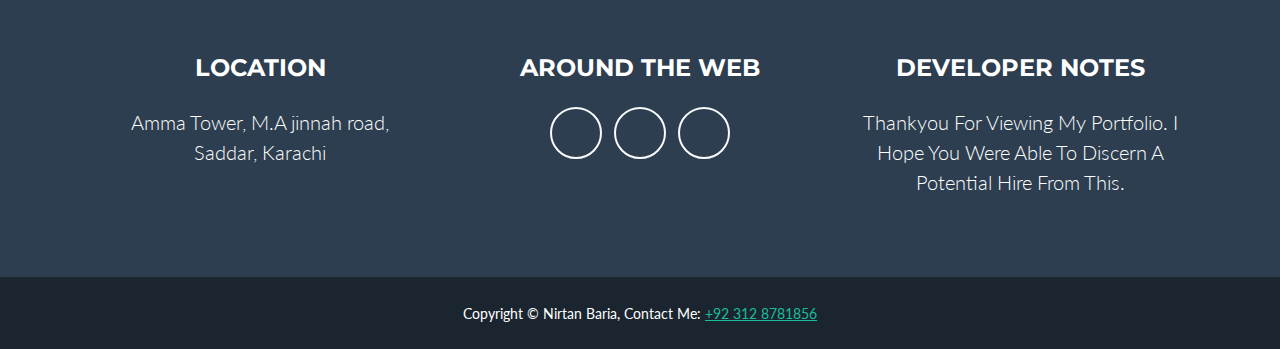
==== commit f0d56b9f: "name changed" ====
--- a/index.html
+++ b/index.html
@@ -27,7 +27,7 @@
         <nav class="navbar navbar-expand-lg bg-secondary text-uppercase
             fixed-top" id="mainNav">
             <div class="container">
-                <a class="navbar-brand" href="#page-top">Nirtan Baria</a>
+                <a class="navbar-brand" href="#page-top">Nirtan Baria 001</a>
                 <button class="navbar-toggler text-uppercase font-weight-bold
                     bg-primary text-white rounded" type="button"
                     data-bs-toggle="collapse" data-bs-target="#navbarResponsive"
